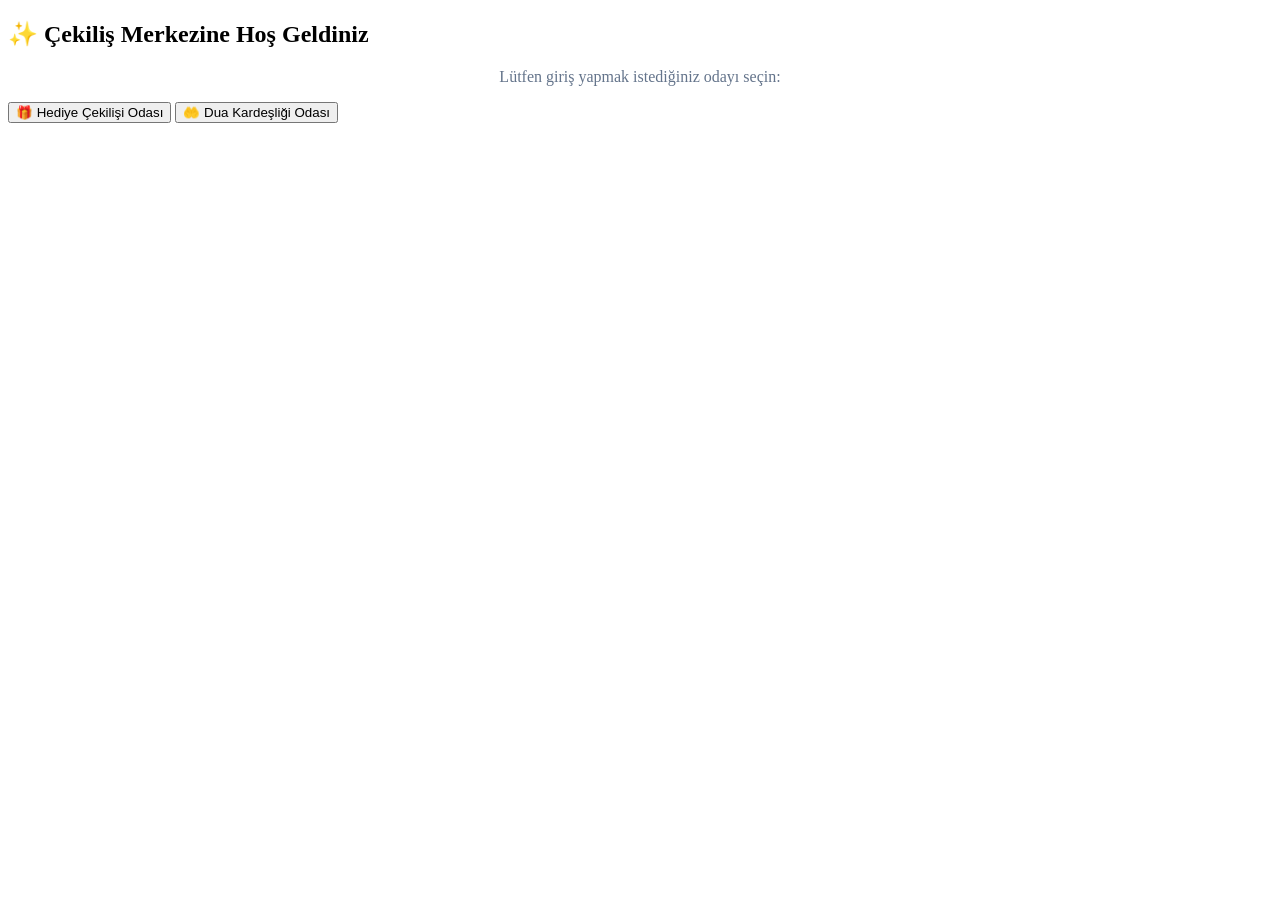
==== hediyeleşme.html @ 14f5c74c "Add files via upload" ====
<!DOCTYPE html>
<html lang="tr">
<head>
    <meta charset="UTF-8">
    <meta name="viewport" content="width=device-width, initial-scale=1.0">
    <title>Çekiliş ve Dua Kardeşliği Platformu</title>
    <link href="styles/hediye.css" rel="stylesheet">

</head>
<body>

<div class="container">
    
    <!-- ================= ANA EKRAN (LOBİ) ================= -->
    <div id="lobby-view">
        <h2>✨ Çekiliş Merkezine Hoş Geldiniz</h2>
        <p style="text-align: center; color: #64748b;">Lütfen giriş yapmak istediğiniz odayı seçin:</p>
        <div class="lobby-buttons">
            <button class="lobby-btn btn-hediye" onclick="odaAc('hediyelesme')">🎁 Hediye Çekilişi Odası</button>
            <button class="lobby-btn btn-dua" onclick="odaAc('duakardesligi')">🤲 Dua Kardeşliği Odası</button>
        </div>
    </div>

    <!-- ================= GİRİŞ VE SEÇİM EKRANI (ODALAR İÇİN ORTAK) ================= -->
    <div id="room-view" style="display: none;">
        <button class="back-btn" onclick="anaEkranaDon()">⬅ Ana Menüye Dön</button>
        <h3 id="room-title">Oda Başlığı</h3>
        <p id="room-desc" style="text-align: center; color: #64748b; font-size: 14px; margin-bottom: 20px;"></p>

        <!-- Adım 1: Kurulum -->
        <div id="setup-section">
            <div class="setup-controls">
                <label for="user-count" style="font-weight: 500;">Katılımcı Sayısı:</label>
                <input type="number" id="user-count" min="3" max="50" value="4" onchange="inputlariOlustur()" oninput="inputlariOlustur()">
            </div>

            <div id="inputs-container">
                <!-- Dinamik inputlar buraya gelecek -->
            </div>
            
            <button id="submit-btn" class="action-btn" onclick="cekilisYap()">Kura Çek ve Kilitle</button>
        </div>

        <!-- Adım 2: Sonuç Gösterme -->
        <div id="reveal-section" style="display: none;">
            <p style="text-align: center; color: #475569;">Kura tamamlandı! Sırayla herkes kendi ismini seçip gizlice sonucuna baksın.</p>
            
            <div class="reveal-box">
                <label for="user-select" style="display:block; margin-bottom:8px; font-weight:500;">Kimsin?</label>
                <select id="user-select" onchange="ekraniTemizle()">
                    <option value="">-- İsmini Seç --</option>
                </select>
                
                <button class="action-btn" style="background-color: #10b981;" onclick="kelimeyiGoster()">Sonucumu Göster</button>
                
                <div id="secret-display" style="display: none; margin-top: 15px;">
                    <p class="warning">⚠️ Etrafındakiler görmeden bak ve hemen kapat!</p>
                    <div id="result-label" style="font-size: 14px; color: #64748b;">Sana Çıkan:</div>
                    <div class="word-display" id="target-word">????</div>
                    <button class="action-btn" onclick="ekraniKapat()" style="background-color: #64748b; font-size:13px; padding:6px; margin-top:5px;">Gördüm, Ekranı Kapat</button>
                </div>
            </div>
        </div>
    </div>

</div>

<script>
let aktifOda = ""; // "hediyelesme" veya "duakardesligi"
let globalEslesmeler = {};

function odaAc(odaTuru) {
    aktifOda = odaTuru;
    document.getElementById('lobby-view').style.display = "none";
    document.getElementById('room-view').style.display = "block";
    
    // Oda türüne göre arayüzü özelleştirelim
    const title = document.getElementById('room-title');
    const desc = document.getElementById('room-desc');
    const submitBtn = document.getElementById('submit-btn');

    if(odaTuru === 'hediyelesme') {
        title.innerHTML = "🎁 Hediye Çekilişi";
        desc.innerHTML = "Herkes ismini ve diğer arkadaşının görmesini istediği gizli kelimeyi/hediyeyi yazsın.";
        submitBtn.style.backgroundColor = "#e74c3c";
    } else {
        title.innerHTML = "🤲 Dua Kardeşliği";
        desc.innerHTML = "Herkes sadece ismini yazsın. Sistem, duanızı kime edeceğinizi gizlice eşleştirecektir.";
        submitBtn.style.backgroundColor = "#2980b9";
    }

    // Seçimleri sıfırla ve inputları üret
    document.getElementById('setup-section').style.display = "block";
    document.getElementById('reveal-section').style.display = "none";
    document.getElementById('user-count').value = "4";
    inputlariOlustur();
}

function anaEkranaDon() {
    document.getElementById('room-view').style.display = "none";
    document.getElementById('lobby-view').style.display = "block";
    globalEslesmeler = {};
}

function inputlariOlustur() {
    const countInput = document.getElementById('user-count');
    let adet = parseInt(countInput.value);
    
    if (isNaN(adet) || adet < 3) adet = 3;
    if (adet > 50) adet = 50; 
    
    const container = document.getElementById('inputs-container');
    container.innerHTML = ""; 

    for (let i = 1; i <= adet; i++) {
        if(aktifOda === "hediyelesme") {
            // Hediyeleşme odasında hem İsim hem Kelime var
            container.innerHTML += `
                <div class="input-group">
                    <input type="text" class="user-name" placeholder="${i}. Katılımcı Adı">
                    <input type="text" class="user-word" placeholder="Gizli Kelimesi">
                </div>
            `;
        } else {
            // Dua Kardeşliği odasında SADECE İsim var
            container.innerHTML += `
                <div class="input-group">
                    <input type="text" class="user-name" placeholder="${i}. Katılımcı Adı">
                </div>
            `;
        }
    }
}

function cekilisYap() {
    const nameInputs = document.querySelectorAll('.user-name');
    const wordInputs = document.querySelectorAll('.user-word'); // Sadece hediyeleşmede dolu olacak
    
    let kisiler = [];
    
    for(let i = 0; i < nameInputs.length; i++) {
        let adi = nameInputs[i].value.trim();
        let kelimesi = (aktifOda === "hediyelesme") ? wordInputs[i].value.trim() : adi; // Dua modunda kelime yerine ismin kendisini havuz yapıyoruz
        
        if(adi === "" || kelimesi === "") {
            alert("Lütfen tüm alanları doldurun!");
            return;
        }
        kisiler.push({ isim: adi, kuraDegeri: kelimesi });
    }

    let basarili = false;
    let denemeSayisi = 0;
    let geciciEslesmeler = [];

    // Derangement (Kendisiyle eşleşmeme) döngüsü
    while (!basarili && denemeSayisi < 300) {
        denemeSayisi++;
        basarili = true;
        geciciEslesmeler = [];
        
        let havuz = kisiler.map(k => k.kuraDegeri);
        
        // Fisher-Yates Karıştırma
        for (let i = havuz.length - 1; i > 0; i--) {
            const j = Math.floor(Math.random() * (i + 1));
            [havuz[i], havuz[j]] = [havuz[j], havuz[i]];
        }

        // Çakışma Kontrolü
        for (let i = 0; i < kisiler.length; i++) {
            // Hediyeleşmede kendi kelimesini çekmemeli, Dua modunda kendi ismini çekmemeli
            if (kisiler[i].kuraDegeri === havuz[i]) {
                basarili = false;
                break;
            }
            geciciEslesmeler.push({
                isim: kisiler[i].isim,
                sonuc: havuz[i]
            });
        }
    }

    if (basarili) {
        globalEslesmeler = {};
        const selectMenu = document.getElementById('user-select');
        selectMenu.innerHTML = '<option value="">-- İsmini Seç --</option>';

        geciciEslesmeler.forEach(e => {
            globalEslesmeler[e.isim] = e.sonuc;
            selectMenu.innerHTML += `<option value="${e.isim}">${e.isim}</option>`;
        });

        // Metin etiketini odaya göre güncelle
        document.getElementById('result-label').innerText = (aktifOda === "hediyelesme") ? "Sana Çıkan Kelime:" : "Dua Edeceğin Kişi:";

        document.getElementById('setup-section').style.display = "none";
        document.getElementById('reveal-section').style.display = "block";
    } else {
        alert("Eşleşme hesaplanamadı. Lütfen tüm isimlerin benzersiz olduğundan emin olun.");
    }
}

function kelimeyiGoster() {
    const secilenKisi = document.getElementById('user-select').value;
    const displayDiv = document.getElementById('secret-display');
    const wordSlot = document.getElementById('target-word');

    if(!secilenKisi) {
        alert("Lütfen önce ismini seç!");
        return;
    }

    wordSlot.innerText = globalEslesmeler[secilenKisi];
    displayDiv.style.display = "block";
}

function ekraniTemizle() {
    document.getElementById('secret-display').style.display = "none";
}

function ekraniKapat() {
    document.getElementById('secret-display').style.display = "none";
    document.getElementById('user-select').value = "";
}
</script>

</body>
</html>
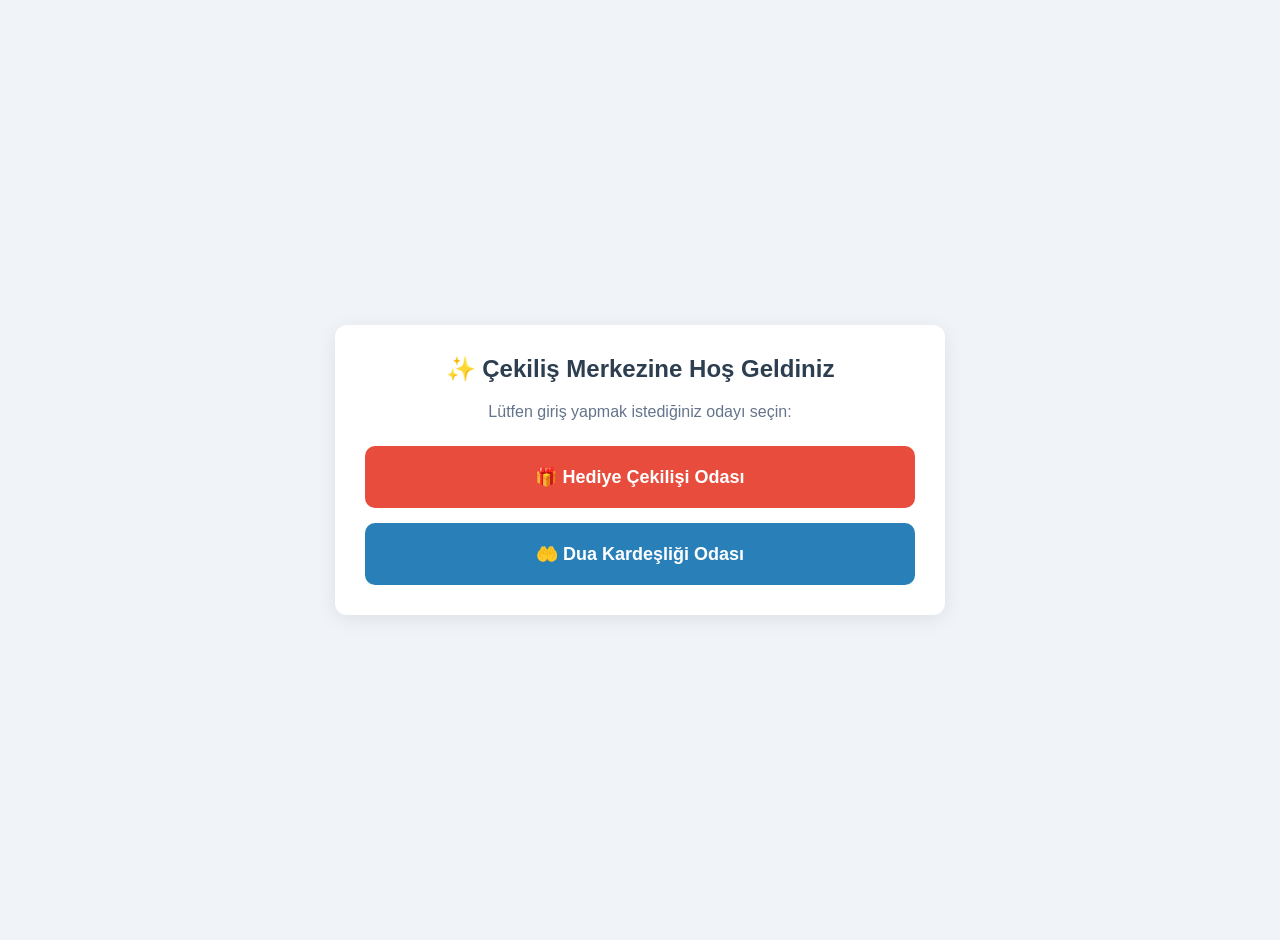
==== commit f1928792: "Update hediyeleşme.html" ====
--- a/hediyeleşme.html
+++ b/hediyeleşme.html
@@ -4,7 +4,7 @@
     <meta charset="UTF-8">
     <meta name="viewport" content="width=device-width, initial-scale=1.0">
     <title>Çekiliş ve Dua Kardeşliği Platformu</title>
-    <link href="styles/hediye.css" rel="stylesheet">
+    <link href="hediye.css" rel="stylesheet">
 
 </head>
 <body>
@@ -226,4 +226,4 @@
 </script>
 
 </body>
-</html>+</html>
--- a/hediye.css
+++ b/hediye.css
@@ -0,0 +1,135 @@
+body {
+            font-family: 'Segoe UI', Tahoma, Geneva, Verdana, sans-serif;
+            background-color: #f0f4f8;
+            display: flex;
+            justify-content: center;
+            align-items: center;
+            min-height: 100vh;
+            margin: 0;
+            padding: 20px;
+        }
+        .container {
+            background-color: white;
+            padding: 30px;
+            border-radius: 12px;
+            box-shadow: 0 4px 20px rgba(0,0,0,0.08);
+            max-width: 550px;
+            width: 100%;
+        }
+        h2, h3 {
+            text-align: center;
+            color: #2c3e50;
+            margin-top: 0;
+        }
+        /* LOBİ (ANA EKRAN) STİLLERİ */
+        .lobby-buttons {
+            display: flex;
+            flex-direction: column;
+            gap: 15px;
+            margin-top: 25px;
+        }
+        .lobby-btn {
+            padding: 20px;
+            font-size: 18px;
+            font-weight: bold;
+            color: white;
+            border: none;
+            border-radius: 10px;
+            cursor: pointer;
+            transition: transform 0.2s, box-shadow 0.2s;
+            display: flex;
+            align-items: center;
+            justify-content: center;
+            gap: 10px;
+        }
+        .btn-hediye { background-color: #e74c3c; }
+        .btn-hediye:hover { background-color: #c0392b; }
+        .btn-dua { background-color: #2980b9; }
+        .btn-dua:hover { background-color: #1f6391; }
+        .lobby-btn:hover {
+            transform: translateY(-2px);
+            box-shadow: 0 5px 15px rgba(0,0,0,0.1);
+        }
+        /* ODA İÇİ STİLLER */
+        .setup-controls {
+            display: flex;
+            gap: 10px;
+            margin-bottom: 20px;
+            justify-content: center;
+            align-items: center;
+            background: #f8fafc;
+            padding: 15px;
+            border-radius: 8px;
+        }
+        .setup-controls input {
+            width: 80px;
+            text-align: center;
+        }
+        .input-group {
+            display: flex;
+            margin-bottom: 12px;
+            gap: 10px;
+            animation: fadeIn 0.3s ease;
+        }
+        input, select {
+            flex: 1;
+            padding: 12px;
+            border: 1px solid #cbd5e1;
+            border-radius: 8px;
+            font-size: 14px;
+        }
+        input:focus, select:focus {
+            outline: none;
+            border-color: #3b82f6;
+        }
+        button.action-btn {
+            width: 100%;
+            padding: 12px;
+            color: white;
+            border: none;
+            border-radius: 8px;
+            font-size: 16px;
+            cursor: pointer;
+            font-weight: bold;
+            transition: background 0.2s;
+            margin-top: 10px;
+        }
+        .reveal-box {
+            background-color: #f8fafc;
+            border: 2px dashed #cbd5e1;
+            padding: 20px;
+            border-radius: 8px;
+            text-align: center;
+            margin-top: 20px;
+        }
+        .word-display {
+            font-size: 24px;
+            font-weight: bold;
+            color: #10b981;
+            margin: 15px 0;
+            padding: 10px;
+            background: #ecfdf5;
+            border-radius: 6px;
+            display: inline-block;
+        }
+        .warning {
+            font-size: 12px;
+            color: #ef4444;
+            margin-bottom: 10px;
+        }
+        .back-btn {
+            background: none;
+            border: none;
+            color: #64748b;
+            cursor: pointer;
+            font-weight: 600;
+            margin-bottom: 15px;
+            display: flex;
+            align-items: center;
+            gap: 5px;
+        }
+        .back-btn:hover { color: #334155; }
+        @keyframes fadeIn {
+            from { opacity: 0; transform: translateY(5px); }
+            to { opacity: 1; transform: translateY(0); }
+        }
